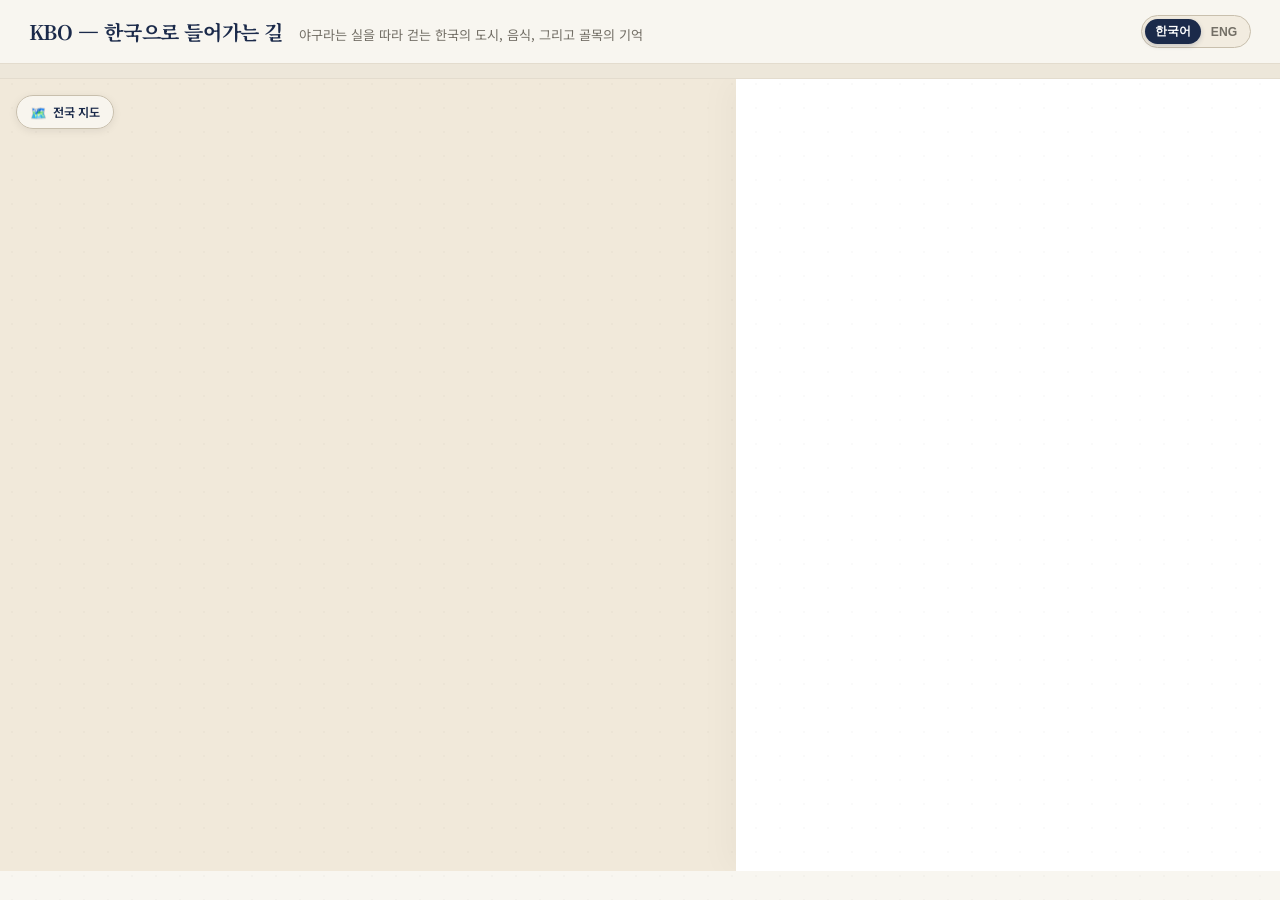
==== index.html @ 1bc10986 "feat: initialize KBO geographic mapping project with Leaflet integration and club navigation data" ====
<!DOCTYPE html>
<html lang="ko" data-lang="ko">
<head>
  <meta charset="UTF-8" />
  <meta name="viewport" content="width=device-width, initial-scale=1.0" />
  <title>KBO — A Way Into Korea | 한국으로 들어가는 길</title>
  <meta name="description" content="An interactive travel and storytelling journal that uses KBO baseball as the thread connecting Korean cities, culture, food, and people." />

  <!-- Disable Browser Caching for Instant Updates -->
  <meta http-equiv="Cache-Control" content="no-cache, no-store, must-revalidate" />
  <meta http-equiv="Pragma" content="no-cache" />
  <meta http-equiv="Expires" content="0" />

  <!-- Google Fonts: Noto Serif KR & Noto Sans KR -->
  <link rel="preconnect" href="https://fonts.googleapis.com">
  <link rel="preconnect" href="https://fonts.gstatic.com" crossorigin>
  <link href="https://fonts.googleapis.com/css2?family=Noto+Sans+KR:wght@300;400;500;700&family=Noto+Serif+KR:wght@400;600;700;900&display=swap" rel="stylesheet">

  <!-- Leaflet GIS Map CSS -->
  <link rel="stylesheet" href="https://unpkg.com/leaflet@1.9.4/dist/leaflet.css" integrity="sha256-p4NxAoJBhIIN+hmNHrzRCf9tD/miZyoHS5obTRR9BMY=" crossorigin="" />

  <!-- Custom Editorial Stylesheet (Timestamped) -->
  <link rel="stylesheet" href="css/style.css" id="main-stylesheet" />
  <script>
    document.getElementById('main-stylesheet').href = 'css/style.css?t=' + Date.now();
  </script>
</head>
<body>

  <!-- Masthead Header -->
  <header class="masthead">
    <div class="brand-wrapper">
      <h1 class="brand-title">
        <span class="lang-en">KBO — A Way Into Korea</span>
        <span class="lang-ko">KBO — 한국으로 들어가는 길</span>
      </h1>
      <span class="brand-tagline">
        <span class="lang-en">Discovering cities, alleyways, food & people through baseball</span>
        <span class="lang-ko">야구라는 실을 따라 걷는 한국의 도시, 음식, 그리고 골목의 기억</span>
      </span>
    </div>

    <!-- Header Controls: Instant Bilingual Toggle -->
    <div class="header-controls">
      <button type="button" class="lang-toggle-btn" id="lang-toggle-btn" aria-label="Toggle English and Korean">
        <span class="opt-ko">한국어</span>
        <span class="opt-en">ENG</span>
      </button>
    </div>
  </header>

  <!-- Top Horizontal Navigation Strip: 10 Clubs & Ballparks -->
  <nav class="club-strip" id="club-strip-container" aria-label="City and Club Navigation"></nav>

  <!-- Main Viewport: Cartographic Map & Editorial Slide Panel -->
  <div class="app-viewport">
    
    <!-- Leaflet Topographical Map & KTX Rail Layer -->
    <div class="map-container">
      <div class="map-controls-floating">
        <button type="button" class="map-reset-btn" id="map-reset-btn" aria-label="Fit Full South Korea Map">
          <span class="reset-icon">🗺️</span>
          <span class="lang-en">National View</span>
          <span class="lang-ko">전국 지도</span>
        </button>
      </div>
      <div id="korea-map" aria-label="Interactive Map of Korea"></div>
    </div>

    <!-- Right Side Editorial Journal Panel ("The Heart") -->
    <main class="editorial-panel" id="panel-content" aria-live="polite">
      <!-- Dynamic Editorial Content Injected by app.js -->
    </main>

  </div>

  <!-- Photo Lightbox Modal for High-Resolution Inspection -->
  <div class="lightbox-modal" id="lightbox-modal" role="dialog" aria-modal="true" aria-label="Photo Lightbox">
    <button type="button" class="lightbox-close" id="lightbox-close" aria-label="Close Lightbox">&times;</button>
    <div class="lightbox-content">
      <img id="lightbox-img" src="" alt="Enlarged Photograph" />
      <p class="lightbox-caption" id="lightbox-caption"></p>
    </div>
  </div>

  <!-- Leaflet GIS Map Library -->
  <script src="https://unpkg.com/leaflet@1.9.4/dist/leaflet.js" integrity="sha256-20nQCchB9co0qIjJZRGuk2/Z9VM+kNiyxNV1lvTlZBo=" crossorigin=""></script>

  <!-- Dynamic Cache-Busted Script Loader -->
  <script>
    (function() {
      const timestamp = Date.now();
      
      const scriptRail = document.createElement('script');
      scriptRail.src = 'js/railways.js?t=' + timestamp;

      const scriptData = document.createElement('script');
      scriptData.src = 'js/data.js?t=' + timestamp;
      
      scriptRail.onload = function() {
        document.body.appendChild(scriptData);
      };

      scriptData.onload = function() {
        const scriptApp = document.createElement('script');
        scriptApp.src = 'js/app.js?t=' + timestamp;
        document.body.appendChild(scriptApp);
      };
      
      document.body.appendChild(scriptRail);
    })();
  </script>
</body>
</html>
---- css/style.css ----
/* ==========================================================================
   KBO — A Way Into Korea (한국으로 들어가는 길)
   Design System & Editorial Stylesheet
   ========================================================================== */

:root {
  /* Editorial Warm Paper Palette */
  --bg-paper: #f8f6f0;
  --bg-panel: #ffffff;
  --bg-subtle: #f2ece0;
  --bg-card: #faf8f4;
  --border-soft: #e3dcce;
  --border-strong: #c8bfad;

  /* Inks & Text */
  --ink-primary: #1e1e1e;
  --ink-secondary: #4a4740;
  --ink-muted: #736f66;
  --ink-faint: #9c978b;

  /* Accents */
  --accent-navy: #1b2a4a;
  --accent-crimson: #9e2a2b;
  --accent-amber: #b07d3b;
  --accent-forest: #2d5a3f;

  /* Rail Line Palette */
  --rail-gyeongbu: #9e2a2b;
  --rail-suseo: #9e2a2b;
  --rail-honam: #2a4a7b;
  --rail-gyeongjeon: #3f6e4a;

  /* Typography */
  --font-serif: "Noto Serif KR", "Times New Roman", serif;
  --font-sans: "Noto Sans KR", -apple-system, BlinkMacSystemFont, "Segoe UI", Roboto, sans-serif;

  /* Transitions */
  --ease-out: cubic-bezier(0.16, 1, 0.3, 1);
  --trans-fast: 0.2s ease;
  --trans-medium: 0.35s var(--ease-out);
}

/* Base & Reset */
* {
  box-sizing: border-box;
  margin: 0;
  padding: 0;
}

html, body {
  height: 100%;
  width: 100%;
  background-color: var(--bg-paper);
  color: var(--ink-primary);
  font-family: var(--font-sans);
  -webkit-font-smoothing: antialiased;
  -moz-osx-font-smoothing: grayscale;
  overflow: hidden;
}

/* Subtle Paper Texture Background */
body::before {
  content: "";
  position: fixed;
  top: 0; left: 0; width: 100%; height: 100%;
  background-image: radial-gradient(rgba(0, 0, 0, 0.02) 1px, transparent 0);
  background-size: 24px 24px;
  pointer-events: none;
  z-index: 10;
}

/* ==========================================================================
   Language Visibility Switcher (Instant CSS toggle)
   ========================================================================== */
html[data-lang="ko"] .lang-en {
  display: none !important;
}

html[data-lang="en"] .lang-ko {
  display: none !important;
}

/* ==========================================================================
   Header & Masthead
   ========================================================================== */
header.masthead {
  height: 64px;
  background: var(--bg-paper);
  border-bottom: 1px solid var(--border-soft);
  display: flex;
  justify-content: space-between;
  align-items: center;
  padding: 0 1.8rem;
  position: relative;
  z-index: 100;
}

.brand-wrapper {
  display: flex;
  align-items: baseline;
  gap: 1rem;
}

.brand-title {
  font-family: var(--font-serif);
  font-size: 1.25rem;
  font-weight: 700;
  color: var(--accent-navy);
  letter-spacing: -0.02em;
}

.brand-tagline {
  font-size: 0.82rem;
  color: var(--ink-muted);
  font-weight: 400;
}

.header-controls {
  display: flex;
  align-items: center;
  gap: 1rem;
}

/* Language Toggle Button */
.lang-toggle-btn {
  display: inline-flex;
  align-items: center;
  background: var(--bg-subtle);
  border: 1px solid var(--border-strong);
  border-radius: 20px;
  padding: 3px;
  cursor: pointer;
  transition: all var(--trans-fast);
  user-select: none;
}

.lang-toggle-btn span {
  padding: 4px 10px;
  font-size: 0.76rem;
  font-weight: 600;
  border-radius: 14px;
  color: var(--ink-muted);
  transition: all var(--trans-fast);
}

html[data-lang="en"] .lang-toggle-btn .opt-en,
html[data-lang="ko"] .lang-toggle-btn .opt-ko {
  background: var(--accent-navy);
  color: #ffffff;
  box-shadow: 0 2px 5px rgba(27, 42, 74, 0.2);
}

/* ==========================================================================
   Top Navigation: Club & City Strip
   ========================================================================== */
nav.club-strip {
  background: #ede7da;
  border-bottom: 1px solid var(--border-soft);
  padding: 0.45rem 1.2rem;
  display: flex;
  gap: 0.45rem;
  overflow-x: auto;
  white-space: nowrap;
  scrollbar-width: thin;
  scrollbar-color: var(--border-strong) transparent;
  position: relative;
  z-index: 90;
}

nav.club-strip::-webkit-scrollbar {
  height: 4px;
}
nav.club-strip::-webkit-scrollbar-thumb {
  background: var(--border-strong);
  border-radius: 4px;
}

.club-chip {
  background: var(--bg-paper);
  border: 1px solid var(--border-strong);
  padding: 0.32rem 0.75rem;
  border-radius: 20px;
  font-size: 0.77rem;
  font-weight: 500;
  color: var(--ink-secondary);
  cursor: pointer;
  transition: all var(--trans-fast);
  display: inline-flex;
  align-items: center;
  gap: 0.45rem;
  flex-shrink: 0;
  box-shadow: 0 1px 3px rgba(0, 0, 0, 0.04);
  user-select: none;
}

.club-chip:hover {
  background: #ffffff;
  border-color: var(--team-pri, var(--accent-navy));
  transform: translateY(-1px);
  box-shadow: 0 3px 10px rgba(0, 0, 0, 0.08);
}

.club-chip.active {
  background: #ffffff;
  border-color: var(--team-pri, var(--accent-navy));
  box-shadow: 0 2px 8px rgba(0, 0, 0, 0.08), 0 0 0 2px var(--team-pri, var(--accent-navy));
}

.club-chip .chip-rank {
  display: inline-flex;
  align-items: center;
  justify-content: center;
  width: 17px;
  height: 17px;
  background: var(--bg-subtle);
  border: 1px solid var(--border-soft);
  border-radius: 50%;
  font-size: 0.65rem;
  font-weight: 800;
  color: var(--ink-secondary);
  line-height: 1;
}

.club-chip.active .chip-rank {
  background: var(--team-pri, var(--accent-navy));
  color: #ffffff;
  border-color: var(--team-pri, var(--accent-navy));
}

.club-chip .chip-logo {
  display: inline-flex;
  align-items: center;
  justify-content: center;
  line-height: 0;
  width: 22px;
  height: 22px;
  flex-shrink: 0;
}

.club-chip .chip-logo svg {
  width: 18px;
  height: 18px;
  border-radius: 4px;
  box-shadow: 0 1px 3px rgba(0, 0, 0, 0.12);
}

.club-chip .chip-logo .chip-emblem-img {
  width: 20px;
  height: 20px;
  object-fit: contain;
  filter: drop-shadow(0 1px 2px rgba(0, 0, 0, 0.18));
  transition: transform var(--trans-fast);
}

.club-chip:hover .chip-emblem-img {
  transform: scale(1.15);
}

.club-chip .chip-sep {
  color: var(--ink-faint);
  font-size: 0.72rem;
  opacity: 0.55;
  margin: 0 1px;
}

.club-chip .chip-team {
  font-weight: 700;
  letter-spacing: -0.01em;
}

.club-chip .chip-city {
  font-weight: 600;
  letter-spacing: -0.01em;
}

/* ==========================================================================
   Main Application Viewport (Split View)
   ========================================================================== */
.app-viewport {
  display: grid;
  grid-template-columns: 1.15fr 0.85fr;
  height: calc(100vh - 108px);
  position: relative;
  overflow: hidden;
}

/* ==========================================================================
   Map Canvas & Cartography
   ========================================================================== */
.map-container {
  width: 100%;
  height: 100%;
  position: relative;
  background: #f1ede3;
}

#korea-map {
  width: 100%;
  height: 100%;
  background: #f1ede3;
  filter: sepia(12%) contrast(94%) brightness(99%);
}

/* Floating Map Controls */
.map-controls-floating {
  position: absolute;
  top: 16px;
  left: 16px;
  z-index: 800;
  pointer-events: auto;
}

.map-reset-btn {
  display: inline-flex;
  align-items: center;
  gap: 6px;
  background: rgba(248, 246, 240, 0.94);
  backdrop-filter: blur(8px);
  border: 1px solid var(--border-strong);
  color: var(--accent-navy);
  font-family: var(--font-sans);
  font-size: 0.76rem;
  font-weight: 600;
  padding: 6px 13px;
  border-radius: 20px;
  cursor: pointer;
  box-shadow: 0 2px 8px rgba(0, 0, 0, 0.08);
  transition: all var(--trans-fast);
  user-select: none;
}

.map-reset-btn .reset-icon {
  font-size: 0.85rem;
}

.map-reset-btn:hover {
  background: #ffffff;
  border-color: var(--accent-navy);
  color: var(--accent-crimson);
  transform: translateY(-1px);
  box-shadow: 0 4px 12px rgba(27, 42, 74, 0.15);
}

/* Custom Leaflet Zoom Control Styling */
.leaflet-control-zoom {
  border: 1px solid var(--border-strong) !important;
  box-shadow: 0 2px 8px rgba(0, 0, 0, 0.08) !important;
  border-radius: 8px !important;
  overflow: hidden;
}

.leaflet-control-zoom-in, .leaflet-control-zoom-out {
  background: rgba(248, 246, 240, 0.94) !important;
  color: var(--ink-primary) !important;
  backdrop-filter: blur(8px);
  border-bottom: 1px solid var(--border-soft) !important;
}

.leaflet-control-zoom-in:hover, .leaflet-control-zoom-out:hover {
  background: #ffffff !important;
  color: var(--accent-crimson) !important;
}

/* Map Rail Legend Floating Widget */
.map-rail-legend {
  position: absolute;
  bottom: 20px;
  left: 20px;
  background: rgba(248, 246, 240, 0.92);
  backdrop-filter: blur(8px);
  border: 1px solid var(--border-soft);
  border-radius: 6px;
  padding: 0.7rem 0.9rem;
  z-index: 800;
  box-shadow: 0 4px 15px rgba(0, 0, 0, 0.05);
  font-size: 0.72rem;
  pointer-events: auto;
}

.leaflet-control-attribution {
  background: rgba(248, 246, 240, 0.88) !important;
  color: var(--ink-faint) !important;
  font-size: 0.68rem !important;
  font-family: var(--font-sans);
  border-radius: 4px 0 0 0;
  backdrop-filter: blur(6px);
  padding: 2px 8px !important;
}

.leaflet-control-attribution a {
  color: var(--ink-muted) !important;
  text-decoration: none;
}
.leaflet-control-attribution a:hover {
  text-decoration: underline;
}

.legend-title {
  font-weight: 700;
  color: var(--ink-secondary);
  margin-bottom: 0.4rem;
  text-transform: uppercase;
  letter-spacing: 0.05em;
}

.legend-item {
  display: flex;
  align-items: center;
  gap: 0.45rem;
  margin-bottom: 0.25rem;
  color: var(--ink-muted);
}

.legend-line {
  width: 18px;
  height: 3px;
  border-radius: 2px;
}

/* Custom Leaflet Ballpark Marker */
.ballpark-marker {
  background: none;
  border: none;
}

.marker-pin {
  width: 28px;
  height: 28px;
  background: #ffffff;
  border: 2px solid var(--team-pri, var(--accent-navy));
  border-radius: 50%;
  display: flex;
  align-items: center;
  justify-content: center;
  box-shadow: 0 2px 8px rgba(27, 42, 74, 0.28);
  cursor: pointer;
  transition: transform 0.25s ease, border-color 0.25s ease, background 0.25s ease, box-shadow 0.25s ease;
  position: relative;
  padding: 2px;
  box-sizing: border-box;
}

.marker-inner-dot {
  width: 8px;
  height: 8px;
  background: var(--accent-navy);
  border-radius: 50%;
  transition: background 0.25s ease, transform 0.25s ease;
}

.marker-emblem-icon {
  width: 100%;
  height: 100%;
  object-fit: contain;
  border-radius: 50%;
  pointer-events: none;
}

.ballpark-marker:hover .marker-pin {
  transform: scale(1.25);
  border-color: var(--accent-crimson);
  box-shadow: 0 4px 12px rgba(158, 42, 43, 0.35);
  z-index: 1000;
}

.ballpark-marker:hover .marker-inner-dot {
  background: var(--accent-crimson);
}

.ballpark-marker.active .marker-pin {
  background: #ffffff;
  border-color: var(--accent-crimson);
  transform: scale(1.35);
  box-shadow: 0 0 0 4px rgba(158, 42, 43, 0.35), 0 5px 15px rgba(0, 0, 0, 0.25);
  z-index: 1001;
}

.ballpark-marker.active .marker-inner-dot {
  background: #ffffff;
  transform: scale(1.1);
}

/* Tooltip on Marker */
.leaflet-tooltip.ballpark-tooltip {
  background: var(--accent-navy);
  color: #ffffff;
  border: none;
  border-radius: 4px;
  padding: 4px 8px;
  font-family: var(--font-sans);
  font-size: 0.72rem;
  font-weight: 600;
  box-shadow: 0 3px 10px rgba(0, 0, 0, 0.15);
}
.leaflet-tooltip-top:before {
  border-top-color: var(--accent-navy);
}

/* ==========================================================
   Editorial Journal Panel ("The Heart")
   ========================================================== */
main.editorial-panel {
  overflow-y: auto;
  background: var(--bg-panel);
  padding: 2.5rem 2.8rem;
  display: flex;
  flex-direction: column;
  gap: 2.2rem;
  box-shadow: -10px 0 30px rgba(0, 0, 0, 0.03);
  position: relative;
  scrollbar-width: thin;
  scrollbar-color: var(--border-soft) transparent;
}

main.editorial-panel::-webkit-scrollbar {
  width: 6px;
}
main.editorial-panel::-webkit-scrollbar-thumb {
  background: var(--border-soft);
  border-radius: 4px;
}

/* Meta Category Eyebrow */
.meta-eyebrow {
  font-size: 0.72rem;
  letter-spacing: 0.14em;
  text-transform: uppercase;
  color: var(--accent-crimson);
  font-weight: 700;
  margin-bottom: 0.4rem;
  display: flex;
  align-items: center;
  gap: 0.5rem;
}

.meta-eyebrow::after {
  content: "";
  height: 1px;
  flex: 1;
  background: var(--border-soft);
}

/* City & Ballpark Discovery Header */
.entry-header {
  display: flex;
  flex-direction: column;
  gap: 0.4rem;
}

.city-title-row {
  display: flex;
  align-items: center;
  justify-content: space-between;
  gap: 1rem;
}

.city-title-group {
  display: flex;
  align-items: baseline;
  gap: 0.8rem;
  flex-wrap: wrap;
}

.editorial-team-emblem-wrap {
  flex-shrink: 0;
  display: flex;
  align-items: center;
  justify-content: center;
  background: #ffffff;
  padding: 6px;
  border-radius: 12px;
  border: 1px solid var(--border-soft);
  box-shadow: 0 3px 12px rgba(0, 0, 0, 0.06);
}

.editorial-team-emblem {
  width: 52px;
  height: 52px;
  object-fit: contain;
  filter: drop-shadow(0 2px 6px rgba(0, 0, 0, 0.12));
  transition: transform 0.3s cubic-bezier(0.34, 1.56, 0.64, 1);
}

.editorial-team-emblem:hover {
  transform: scale(1.1) rotate(4deg);
}

.city-main-title {
  font-family: var(--font-serif);
  font-size: 2.3rem;
  font-weight: 700;
  color: var(--ink-primary);
  letter-spacing: -0.03em;
  line-height: 1.15;
}

.city-hanja-tag {
  font-family: var(--font-serif);
  font-size: 1.05rem;
  color: var(--ink-faint);
  font-weight: 400;
}

.neighborhood-subtitle {
  font-size: 0.88rem;
  color: var(--ink-muted);
  font-weight: 500;
}

/* Subtle Ballpark Anchor Quote */
.ballpark-anchor-card {
  background: var(--bg-card);
  border-left: 3px solid var(--accent-crimson);
  border-radius: 0 4px 4px 0;
  padding: 0.9rem 1.1rem;
  display: flex;
  flex-direction: column;
  gap: 0.35rem;
}

.ballpark-anchor-header {
  display: flex;
  align-items: center;
  gap: 0.55rem;
}

.ballpark-anchor-emblem {
  width: 22px;
  height: 22px;
  object-fit: contain;
  flex-shrink: 0;
  filter: drop-shadow(0 1px 2px rgba(0, 0, 0, 0.12));
}

.ballpark-name-badge {
  font-size: 0.78rem;
  font-weight: 700;
  color: var(--accent-navy);
  text-transform: uppercase;
  letter-spacing: 0.03em;
}

.ballpark-civic-note {
  font-size: 0.88rem;
  line-height: 1.6;
  color: var(--ink-secondary);
}

/* Photo Triptych (3-Photo Magazine Layout) */
.photo-triptych {
  display: grid;
  grid-template-columns: repeat(3, 1fr);
  gap: 0.8rem;
}

.photo-card {
  aspect-ratio: 4 / 5;
  position: relative;
  background: var(--bg-subtle);
  border: 1px solid var(--border-soft);
  border-radius: 3px;
  overflow: hidden;
  cursor: zoom-in;
  transition: transform var(--trans-fast), box-shadow var(--trans-fast);
}

.photo-card:hover {
  transform: translateY(-2px);
  box-shadow: 0 6px 16px rgba(0, 0, 0, 0.08);
}

.photo-card img {
  width: 100%;
  height: 100%;
  object-fit: cover;
  filter: contrast(96%) brightness(98%);
  transition: transform 0.4s var(--ease-out);
}

.photo-card:hover img {
  transform: scale(1.04);
}

.photo-card .photo-caption {
  position: absolute;
  bottom: 0;
  left: 0;
  right: 0;
  padding: 1.2rem 0.6rem 0.5rem;
  background: linear-gradient(to top, rgba(15, 15, 15, 0.82) 0%, rgba(15, 15, 15, 0) 100%);
  font-size: 0.68rem;
  color: #ffffff;
  line-height: 1.35;
  z-index: 2;
  pointer-events: none;
}

/* Personal Travel Story Section */
.story-section {
  position: relative;
}

.story-body {
  font-family: var(--font-serif);
  font-size: 1.08rem;
  line-height: 1.85;
  color: #242424;
  word-break: keep-all;
  border-left: 1px solid var(--border-soft);
  padding-left: 1.2rem;
  margin-top: 0.6rem;
}

.story-body p {
  margin-bottom: 0.8rem;
}
.story-body p:last-child {
  margin-bottom: 0;
}

/* Signature Ballpark Anthem Card */
.anthem-card {
  background: var(--bg-card);
  border: 1px solid var(--border-soft);
  border-radius: 4px;
  padding: 1.2rem;
  display: flex;
  flex-direction: column;
  gap: 0.8rem;
}

.anthem-header {
  display: flex;
  justify-content: space-between;
  align-items: flex-start;
  flex-wrap: wrap;
  gap: 0.4rem;
}

.anthem-title-group {
  display: flex;
  flex-direction: column;
  gap: 0.15rem;
}

.anthem-badge {
  font-size: 0.7rem;
  font-weight: 700;
  color: var(--accent-navy);
  text-transform: uppercase;
  letter-spacing: 0.05em;
}

.anthem-name {
  font-family: var(--font-serif);
  font-size: 1.15rem;
  font-weight: 700;
  color: var(--accent-navy);
}

.anthem-origin {
  font-size: 0.74rem;
  color: var(--ink-muted);
}

.anthem-note {
  font-size: 0.82rem;
  color: var(--ink-secondary);
  line-height: 1.5;
}

.anthem-player {
  width: 100%;
  aspect-ratio: 16 / 9;
  max-height: 220px;
  border-radius: 4px;
  overflow: hidden;
  background: #000;
}

.anthem-player iframe {
  width: 100%;
  height: 100%;
  border: none;
}

/* "Hear the City" (도시의 말씨와 억양) Section */
.audio-section {
  border-top: 1px solid var(--border-soft);
  padding-top: 1.8rem;
  display: flex;
  flex-direction: column;
  gap: 0.9rem;
}

.phrase-grid {
  display: flex;
  flex-direction: column;
  gap: 0.7rem;
}

.phrase-card {
  display: flex;
  align-items: center;
  justify-content: space-between;
  padding: 0.85rem 1.1rem;
  background: var(--bg-card);
  border: 1px solid var(--border-soft);
  border-radius: 4px;
  transition: all var(--trans-fast);
}

.phrase-card:hover {
  border-color: var(--accent-navy);
  background: #ffffff;
}

.phrase-info {
  display: flex;
  flex-direction: column;
  gap: 0.2rem;
}

.phrase-korean {
  font-size: 1.1rem;
  font-weight: 700;
  color: var(--ink-primary);
  display: flex;
  align-items: baseline;
  gap: 0.5rem;
}

.phrase-romaja {
  font-size: 0.76rem;
  font-weight: 400;
  color: var(--ink-faint);
  font-style: italic;
}

.phrase-meaning {
  font-size: 0.82rem;
  color: var(--ink-muted);
}

.phrase-meaning strong {
  color: var(--accent-navy);
  font-weight: 600;
}

/* Play Button with Micro-Animation */
.play-speech-btn {
  background: #ffffff;
  border: 1px solid var(--border-strong);
  width: 38px;
  height: 38px;
  border-radius: 50%;
  display: grid;
  place-items: center;
  cursor: pointer;
  color: var(--accent-navy);
  font-size: 0.82rem;
  transition: all var(--trans-fast);
  flex-shrink: 0;
  position: relative;
}

.play-speech-btn:hover {
  background: var(--accent-navy);
  color: #ffffff;
  border-color: var(--accent-navy);
  transform: scale(1.08);
}

.play-speech-btn.playing {
  background: var(--accent-crimson);
  color: #ffffff;
  border-color: var(--accent-crimson);
  animation: pulse-ring 1.2s infinite;
}

@keyframes pulse-ring {
  0% { box-shadow: 0 0 0 0 rgba(158, 42, 43, 0.4); }
  70% { box-shadow: 0 0 0 8px rgba(158, 42, 43, 0); }
  100% { box-shadow: 0 0 0 0 rgba(158, 42, 43, 0); }
}

/* ==========================================================================
   Photo Lightbox Modal
   ========================================================================== */
.lightbox-modal {
  position: fixed;
  top: 0; left: 0; width: 100%; height: 100%;
  background: rgba(15, 15, 15, 0.92);
  backdrop-filter: blur(8px);
  z-index: 2000;
  display: none;
  align-items: center;
  justify-content: center;
  padding: 2rem;
  cursor: zoom-out;
}

.lightbox-modal.active {
  display: flex;
}

.lightbox-content {
  max-width: 90vw;
  max-height: 85vh;
  display: flex;
  flex-direction: column;
  align-items: center;
  gap: 0.8rem;
  cursor: default;
}

.lightbox-content img {
  max-width: 100%;
  max-height: 75vh;
  object-fit: contain;
  border-radius: 4px;
  box-shadow: 0 10px 40px rgba(0, 0, 0, 0.6);
}

.lightbox-caption {
  color: #ffffff;
  font-family: var(--font-serif);
  font-size: 0.95rem;
  text-align: center;
}

.lightbox-close {
  position: absolute;
  top: 24px;
  right: 28px;
  background: none;
  border: none;
  color: #ffffff;
  font-size: 2rem;
  cursor: pointer;
  opacity: 0.8;
  transition: opacity 0.2s;
}

.lightbox-close:hover {
  opacity: 1;
}

/* ==========================================================================
   Responsive Breakpoints
   ========================================================================== */
@media (max-width: 1024px) {
  .app-viewport {
    grid-template-columns: 1fr;
    grid-template-rows: 420px 1fr;
    height: calc(100vh - 108px);
    overflow-y: auto;
  }

  .map-container {
    height: 420px;
  }

  main.editorial-panel {
    padding: 2rem 1.5rem;
    box-shadow: none;
    overflow-y: visible;
  }
}

@media (max-width: 640px) {
  header.masthead {
    padding: 0 1rem;
    height: auto;
    padding-top: 0.6rem;
    padding-bottom: 0.6rem;
    flex-direction: column;
    align-items: flex-start;
    gap: 0.5rem;
  }

  .brand-tagline {
    display: none;
  }

  .photo-triptych {
    grid-template-columns: 1fr;
    gap: 0.6rem;
  }

  .photo-card {
    aspect-ratio: 16 / 9;
  }

  .city-main-title {
    font-size: 1.8rem;
  }

  .app-viewport {
    grid-template-rows: 320px 1fr;
    height: calc(100vh - 120px);
  }

  .map-container {
    height: 320px;
  }
}
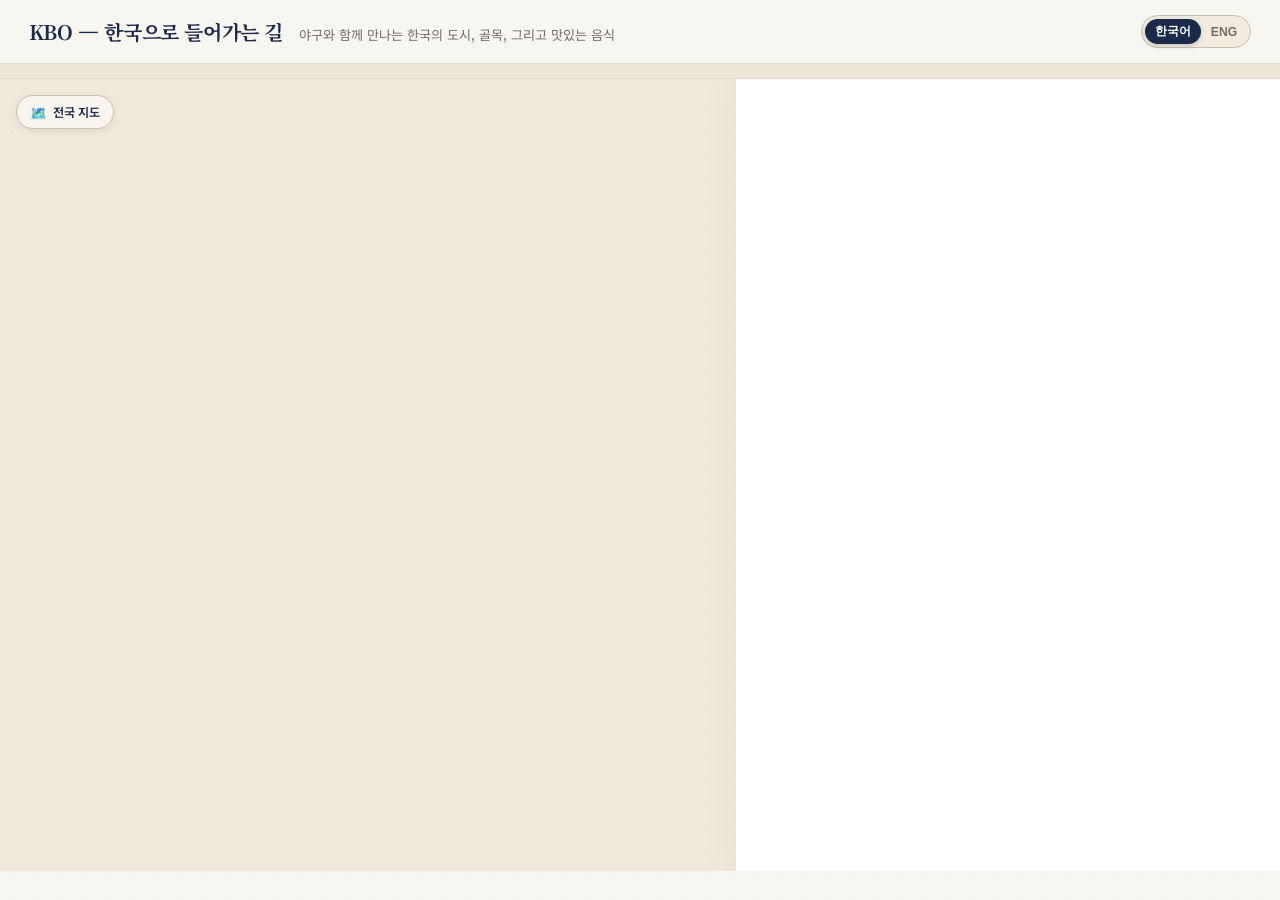
==== commit 254dbff0: "feat: implement KBO map application with Leaflet integration, navigation ribbon, and language locali" ====
--- a/index.html
+++ b/index.html
@@ -19,10 +19,12 @@
   <!-- Leaflet GIS Map CSS -->
   <link rel="stylesheet" href="https://unpkg.com/leaflet@1.9.4/dist/leaflet.css" integrity="sha256-p4NxAoJBhIIN+hmNHrzRCf9tD/miZyoHS5obTRR9BMY=" crossorigin="" />
 
-  <!-- Custom Editorial Stylesheet (Timestamped) -->
+  <!-- Custom Editorial Stylesheet (Protocol-Safe Cache Busting) -->
   <link rel="stylesheet" href="css/style.css" id="main-stylesheet" />
   <script>
-    document.getElementById('main-stylesheet').href = 'css/style.css?t=' + Date.now();
+    if (window.location.protocol.startsWith('http')) {
+      document.getElementById('main-stylesheet').href = 'css/style.css?t=' + Date.now();
+    }
   </script>
 </head>
 <body>
@@ -36,7 +38,7 @@
       </h1>
       <span class="brand-tagline">
         <span class="lang-en">Discovering cities, alleyways, food & people through baseball</span>
-        <span class="lang-ko">야구라는 실을 따라 걷는 한국의 도시, 음식, 그리고 골목의 기억</span>
+        <span class="lang-ko">야구와 함께 만나는 한국의 도시, 골목, 그리고 맛있는 음식</span>
       </span>
     </div>
 
@@ -86,29 +88,9 @@
   <!-- Leaflet GIS Map Library -->
   <script src="https://unpkg.com/leaflet@1.9.4/dist/leaflet.js" integrity="sha256-20nQCchB9co0qIjJZRGuk2/Z9VM+kNiyxNV1lvTlZBo=" crossorigin=""></script>
 
-  <!-- Dynamic Cache-Busted Script Loader -->
-  <script>
-    (function() {
-      const timestamp = Date.now();
-      
-      const scriptRail = document.createElement('script');
-      scriptRail.src = 'js/railways.js?t=' + timestamp;
-
-      const scriptData = document.createElement('script');
-      scriptData.src = 'js/data.js?t=' + timestamp;
-      
-      scriptRail.onload = function() {
-        document.body.appendChild(scriptData);
-      };
-
-      scriptData.onload = function() {
-        const scriptApp = document.createElement('script');
-        scriptApp.src = 'js/app.js?t=' + timestamp;
-        document.body.appendChild(scriptApp);
-      };
-      
-      document.body.appendChild(scriptRail);
-    })();
-  </script>
+  <!-- Application & Cartography Engine (Deferred Parallel Loading) -->
+  <script src="js/data.js" defer></script>
+  <script src="js/railways.js" defer></script>
+  <script src="js/app.js" defer></script>
 </body>
 </html>
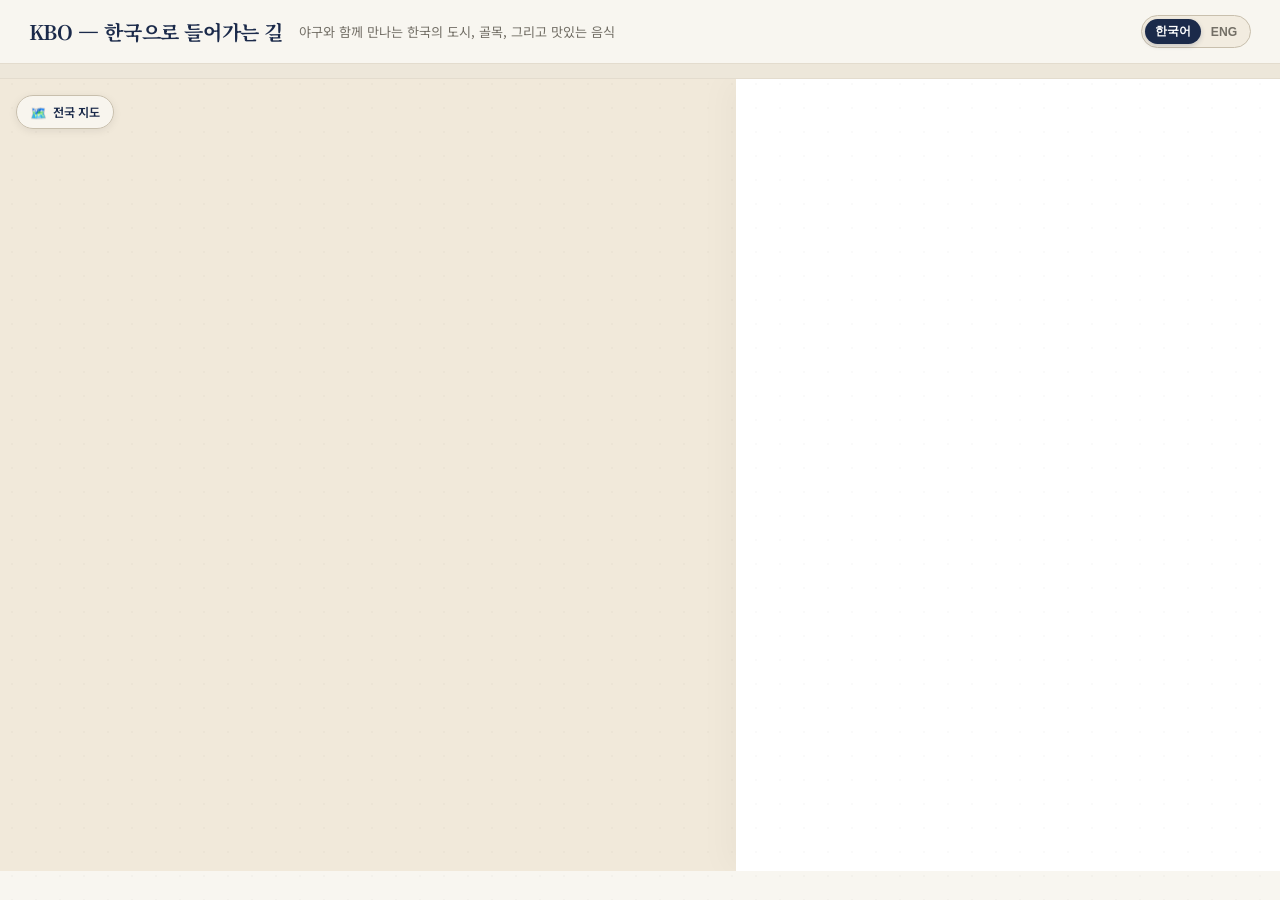
==== commit 8f9a2904: "feat: initialize Korean Baseball web application with frontend assets, server scripts, and city trav" ====
--- a/index.html
+++ b/index.html
@@ -11,10 +11,10 @@
   <meta http-equiv="Pragma" content="no-cache" />
   <meta http-equiv="Expires" content="0" />
 
-  <!-- Google Fonts: Noto Serif KR & Noto Sans KR -->
+  <!-- Google Fonts: Noto Sans, Noto Sans KR, Noto Serif, Noto Serif KR -->
   <link rel="preconnect" href="https://fonts.googleapis.com">
   <link rel="preconnect" href="https://fonts.gstatic.com" crossorigin>
-  <link href="https://fonts.googleapis.com/css2?family=Noto+Sans+KR:wght@300;400;500;700&family=Noto+Serif+KR:wght@400;600;700;900&display=swap" rel="stylesheet">
+  <link href="https://fonts.googleapis.com/css2?family=Noto+Sans:wght@300;400;500;600;700&family=Noto+Sans+KR:wght@300;400;500;700&family=Noto+Serif:wght@400;600;700;900&family=Noto+Serif+KR:wght@400;600;700;900&display=swap" rel="stylesheet">
 
   <!-- Leaflet GIS Map CSS -->
   <link rel="stylesheet" href="https://unpkg.com/leaflet@1.9.4/dist/leaflet.css" integrity="sha256-p4NxAoJBhIIN+hmNHrzRCf9tD/miZyoHS5obTRR9BMY=" crossorigin="" />
--- a/css/style.css
+++ b/css/style.css
@@ -30,9 +30,9 @@
   --rail-honam: #2a4a7b;
   --rail-gyeongjeon: #3f6e4a;
 
-  /* Typography */
-  --font-serif: "Noto Serif KR", "Times New Roman", serif;
-  --font-sans: "Noto Sans KR", -apple-system, BlinkMacSystemFont, "Segoe UI", Roboto, sans-serif;
+  /* Typography: Harmonized Latin and Korean Noto font stacks */
+  --font-serif: "Noto Serif", "Noto Serif KR", "Times New Roman", serif;
+  --font-sans: "Noto Sans", "Noto Sans KR", -apple-system, BlinkMacSystemFont, "Segoe UI", Roboto, sans-serif;
 
   /* Transitions */
   --ease-out: cubic-bezier(0.16, 1, 0.3, 1);
@@ -70,7 +70,7 @@
 }
 
 /* ==========================================================================
-   Language Visibility Switcher (Instant CSS toggle)
+   Language Visibility Switcher & Typography Tuning
    ========================================================================== */
 html[data-lang="ko"] .lang-en {
   display: none !important;
@@ -78,6 +78,16 @@
 
 html[data-lang="en"] .lang-ko {
   display: none !important;
+}
+
+html[data-lang="en"] {
+  --font-serif: "Noto Serif", "Noto Serif KR", serif;
+  --font-sans: "Noto Sans", "Noto Sans KR", -apple-system, BlinkMacSystemFont, "Segoe UI", Roboto, sans-serif;
+}
+
+html[data-lang="ko"] {
+  --font-serif: "Noto Serif KR", "Noto Serif", serif;
+  --font-sans: "Noto Sans KR", "Noto Sans", -apple-system, BlinkMacSystemFont, "Segoe UI", Roboto, sans-serif;
 }
 
 /* ==========================================================================
@@ -97,7 +107,7 @@
 
 .brand-wrapper {
   display: flex;
-  align-items: baseline;
+  align-items: center;
   gap: 1rem;
 }
 
@@ -107,12 +117,14 @@
   font-weight: 700;
   color: var(--accent-navy);
   letter-spacing: -0.02em;
+  line-height: 1.2;
 }
 
 .brand-tagline {
   font-size: 0.82rem;
   color: var(--ink-muted);
   font-weight: 400;
+  line-height: 1.2;
 }
 
 .header-controls {
@@ -266,11 +278,17 @@
 .club-chip .chip-team {
   font-weight: 700;
   letter-spacing: -0.01em;
+  min-width: 62px;
+  display: inline-block;
+  line-height: 1.2;
 }
 
 .club-chip .chip-city {
   font-weight: 600;
   letter-spacing: -0.01em;
+  min-width: 32px;
+  display: inline-block;
+  line-height: 1.2;
 }
 
 /* ==========================================================================
@@ -556,7 +574,7 @@
 
 .city-title-group {
   display: flex;
-  align-items: baseline;
+  align-items: center;
   gap: 0.8rem;
   flex-wrap: wrap;
 }
@@ -591,7 +609,7 @@
   font-weight: 700;
   color: var(--ink-primary);
   letter-spacing: -0.03em;
-  line-height: 1.15;
+  line-height: 1.2;
 }
 
 .city-hanja-tag {
@@ -599,45 +617,94 @@
   font-size: 1.05rem;
   color: var(--ink-faint);
   font-weight: 400;
-}
-
-.neighborhood-subtitle {
-  font-size: 0.88rem;
-  color: var(--ink-muted);
-  font-weight: 500;
-}
-
-/* Subtle Ballpark Anchor Quote */
+  line-height: 1.2;
+}
+
+/* Subtle Ballpark Anchor & Corporate Fact-Sheet */
 .ballpark-anchor-card {
   background: var(--bg-card);
-  border-left: 3px solid var(--accent-crimson);
-  border-radius: 0 4px 4px 0;
-  padding: 0.9rem 1.1rem;
-  display: flex;
-  flex-direction: column;
-  gap: 0.35rem;
+  border: 1px solid var(--border-soft);
+  border-left: 3.5px solid var(--accent-crimson);
+  border-radius: 6px;
+  padding: 0.95rem 1.15rem;
+  display: flex;
+  flex-direction: column;
+  gap: 0.65rem;
+  box-shadow: 0 2px 8px rgba(0, 0, 0, 0.02);
 }
 
 .ballpark-anchor-header {
   display: flex;
   align-items: center;
-  gap: 0.55rem;
+  gap: 0.6rem;
+  padding-bottom: 0.45rem;
+  border-bottom: 1px dashed var(--border-soft);
+  min-height: 32px;
 }
 
 .ballpark-anchor-emblem {
-  width: 22px;
-  height: 22px;
+  width: 24px;
+  height: 24px;
   object-fit: contain;
   flex-shrink: 0;
   filter: drop-shadow(0 1px 2px rgba(0, 0, 0, 0.12));
 }
 
 .ballpark-name-badge {
-  font-size: 0.78rem;
+  font-size: 0.8rem;
   font-weight: 700;
   color: var(--accent-navy);
   text-transform: uppercase;
   letter-spacing: 0.03em;
+}
+
+.ballpark-civic-facts {
+  width: 100%;
+}
+
+.civic-fact-grid {
+  display: flex;
+  flex-direction: column;
+  gap: 0.5rem;
+}
+
+.civic-fact-row {
+  display: flex;
+  align-items: flex-start;
+  gap: 0.65rem;
+  font-size: 0.86rem;
+  line-height: 1.55;
+}
+
+.civic-fact-badge {
+  display: inline-flex;
+  align-items: center;
+  justify-content: center;
+  padding: 0.15rem 0.5rem;
+  border-radius: 4px;
+  font-size: 0.67rem;
+  font-weight: 700;
+  letter-spacing: 0.04em;
+  background: rgba(42, 74, 123, 0.08);
+  color: var(--accent-navy);
+  border: 1px solid rgba(42, 74, 123, 0.18);
+  flex-shrink: 0;
+  min-width: 72px;
+  text-align: center;
+  box-sizing: border-box;
+}
+
+.civic-fact-bullet {
+  color: var(--accent-crimson);
+  font-weight: 700;
+  flex-shrink: 0;
+  padding-left: 0.2rem;
+}
+
+.civic-fact-desc {
+  color: var(--ink-secondary);
+  flex: 1;
+  word-break: keep-all;
 }
 
 .ballpark-civic-note {
@@ -686,13 +753,20 @@
   bottom: 0;
   left: 0;
   right: 0;
-  padding: 1.2rem 0.6rem 0.5rem;
-  background: linear-gradient(to top, rgba(15, 15, 15, 0.82) 0%, rgba(15, 15, 15, 0) 100%);
+  padding: 1.4rem 0.6rem 0.5rem;
+  background: linear-gradient(to top, rgba(15, 15, 15, 0.9) 0%, rgba(15, 15, 15, 0.45) 60%, rgba(15, 15, 15, 0) 100%);
   font-size: 0.68rem;
   color: #ffffff;
   line-height: 1.35;
   z-index: 2;
   pointer-events: none;
+  display: flex;
+  flex-direction: column;
+  gap: 0.25rem;
+}
+
+.photo-caption-title {
+  display: block;
 }
 
 /* Personal Travel Story Section */
@@ -927,7 +1001,12 @@
   font-family: var(--font-serif);
   font-size: 0.95rem;
   text-align: center;
-}
+  display: flex;
+  flex-direction: column;
+  align-items: center;
+  gap: 0.45rem;
+}
+
 
 .lightbox-close {
   position: absolute;
